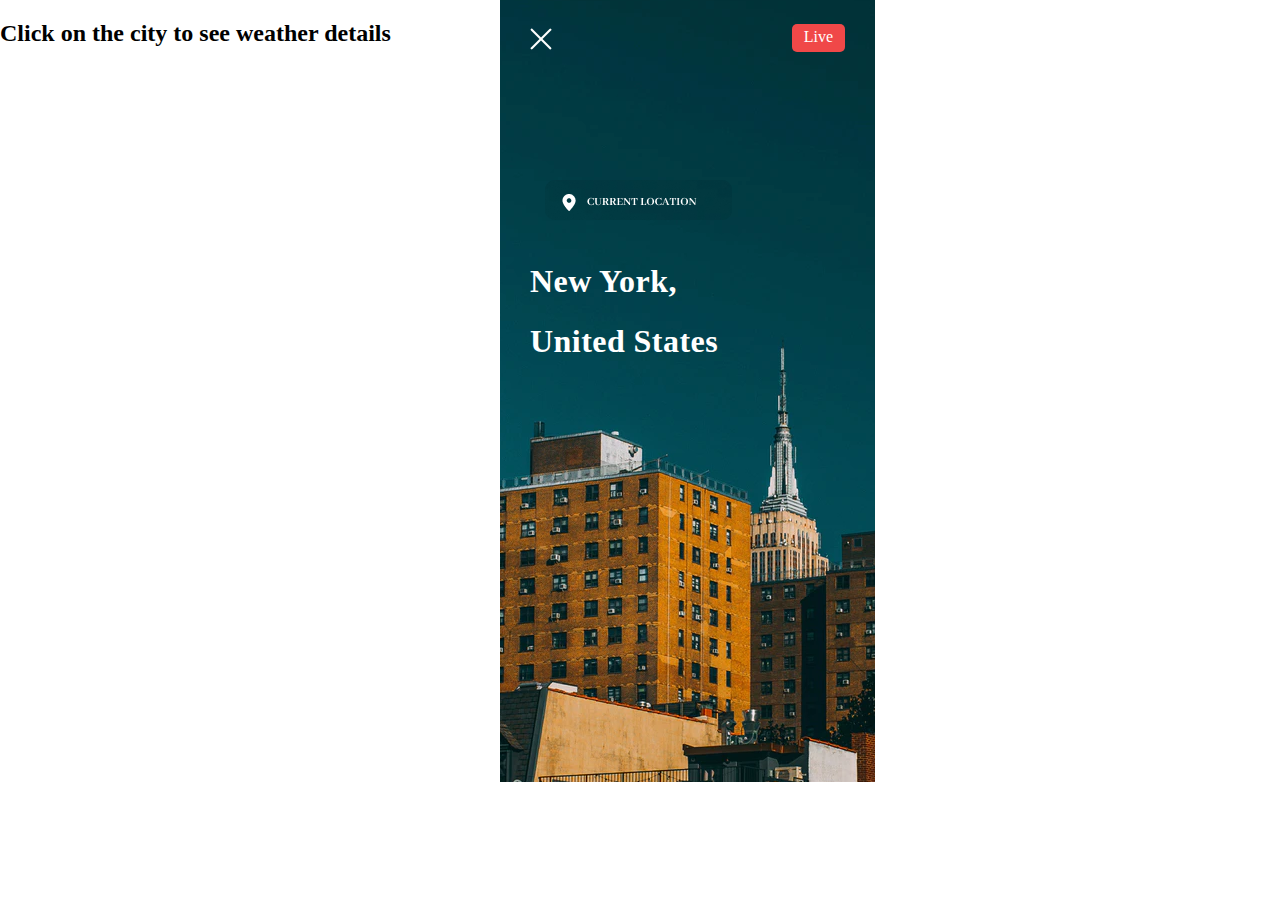
==== index.html @ c6b640e9 "first commit" ====
<!DOCTYPE html>
<html lang="en">
<head>
    <meta charset="UTF-8">
    <meta name="viewport" content="width=device-width, initial-scale=1.0">
    <title>Weather App</title>
    <link rel="stylesheet" href="style.css">
</head>
<body>
    <div class="container">
        <img src="./assets/Bitmap.png" alt="bitmap">
        <div class="navbar"></div>
        <span class="close">
            <img src="./assets/close.png" alt="close">
        </span>
        <span class="live">
            <p class="heading1">Live</p>
        </span>

        <div class="location">
            <img src="./assets/Group 2.png" alt="location">
        </div>

        <div class="city" id="city">
            <h1 class="heading3">New York, <br> United States</h1>
        </div>
        
    </div>
    <div>
        <h2>Click on the city to see weather details</h2>
    </div>

    <script>
        // Get the city element
        const cityElement = document.getElementById('city');

        // Add click event listener to the city element
        cityElement.addEventListener('click', function() {
            // Redirect to the weather_details.html page
            window.location.href = 'weather_details.html';
        });
    </script>
</body>
</html>
---- style.css ----
body {
    margin: 0;
    font-family: Abhaya Libre;


}

.container {
    width: 175px;
    height: 812px;
    top: -30px;
    left: 500px;
    background: rgba(255, 255, 255, 0.9); 
    position: absolute;
}

.navbar {
    width: 375px;
    height: 44px;
}

.close {
    width: 20px;
    height: 20px;
    top: 58px;
    left: 30px;
    position: absolute;
}

.live {
    width: 53px;
    height: 28px;
    top: 54px;
    left: 292px;
    background-color: rgb(240, 72, 72);
    position: absolute;
    border-radius: 5px;
}

.location {
    width: 187px;
    height: 40px;
    top: 210px;
    left: 45px;
    position: absolute;
    font-size: xx-small;
    display: inline;
    background-color: steelblues;
    
}

.location img {
    float: left; 
    margin-right: 5px; 
}

.heading {
    color: #FFFFFF;
}

.heading1 {
    color: #FFFFFF;
    text-align: center;
    margin-top: 4px;
}

.heading3 {
    color: #FFFFFF;
    font-size: xx-large;
    font-family: Abhaya Libre;
    font-weight: 700;
    line-height: 60px;
    letter-spacing: 0.44999998807907104px;
    text-align: left;
    cursor: pointer;
}

.city {
    width: 256px;
    height: 120px;
    top: 260px;
    left: 30px;
    position: absolute;
}


/* Add this CSS to your existing stylesheet */

a {
    color: #360a3b; /* Adjust the link color */
    text-decoration: underline; /* Add underline to indicate it's clickable */
    cursor: pointer;
}

a:hover {
    color: #333; /* Adjust the link color on hover */
}


/* Add this code to your existing CSS file */

body {
    margin: 0;
    font-family: Abhaya Libre;
}

.sidebar {
    width: 20px;
    height: 100%;
    background-color: #333; /* Sidebar background color */
    position: fixed;
    left: 0;
    top: 0;
}

.upper-line {
    width: 100%;
    height: 60%;
    background-color: #fff; /* Upper line color */
}

.lower-line {
    width: 100%;
    height: 40%;
    background-color: #aaa; /* Lower line color */
}

.content {
    margin-left: 20px; /* Adjust the margin to accommodate the sidebar width */
}

.header {
    display: flex;
    justify-content: space-between;
    align-items: center;
    margin-top: 20%; /* Adjust the top margin */
}

.search-icon {
    /* Add styles for your search icon here */
}

.city-details {
    text-align: left;
}

.city-image {
    width: 50px;
    height: 50px;
    border-radius: 10px; /* Add curved edges */
    overflow: hidden;
    /* Add styles for your city image here */
}
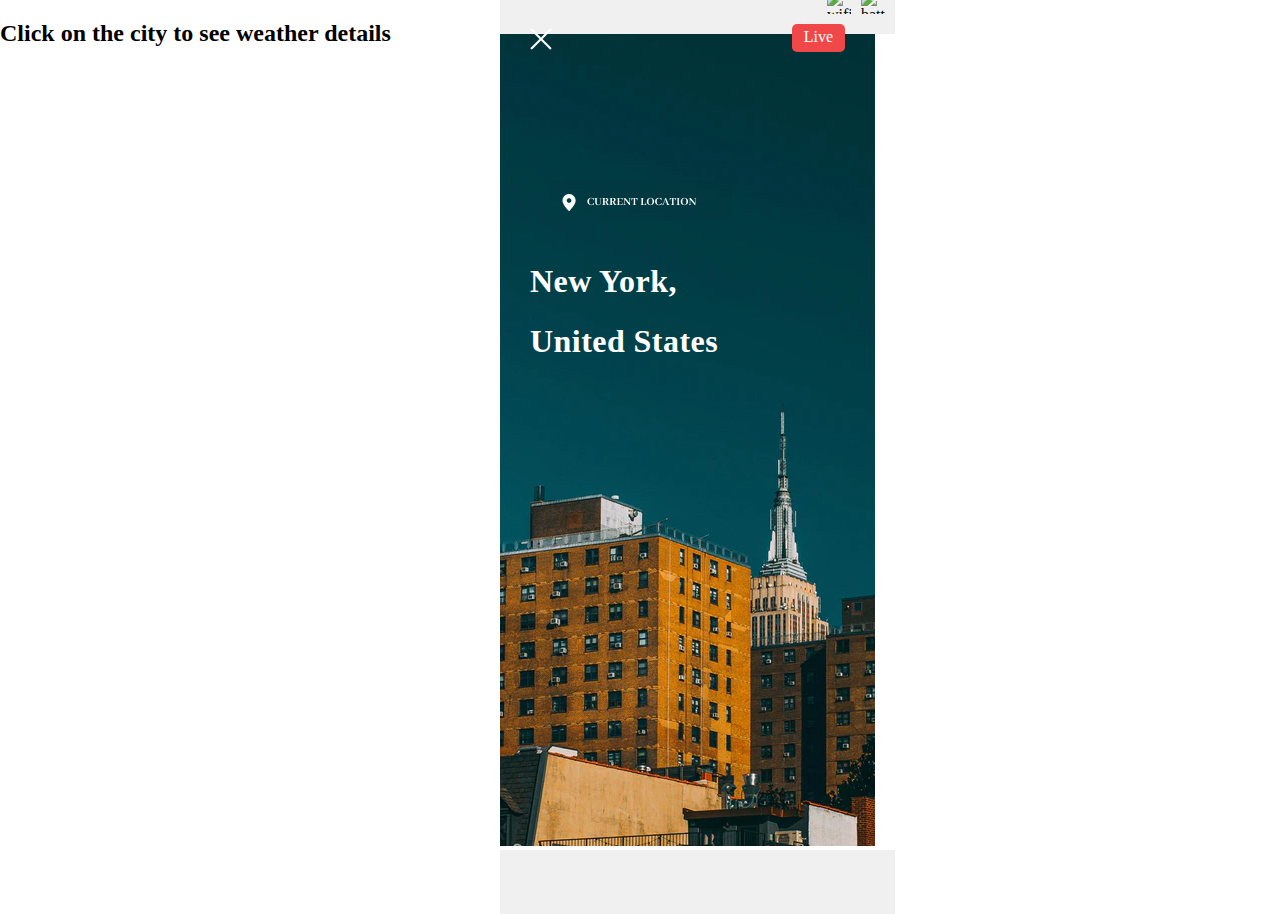
==== commit 36822f65: "third updated navbar with time commit" ====
--- a/index.html
+++ b/index.html
@@ -8,6 +8,15 @@
 </head>
 <body>
     <div class="container">
+        <div class="navbar">
+            <div class="left-icons">
+                <div id="currentTime"></div> <!-- Display current time -->
+            </div>
+            <div class="right-icons">
+                <img src="./assets/wifi-icon.png" alt="wifi"> <!-- Wifi icon -->
+                <img src="./assets/battery-icon.png" alt="battery"> <!-- Battery icon -->
+            </div>
+        </div>
         <img src="./assets/Bitmap.png" alt="bitmap">
         <div class="navbar"></div>
         <span class="close">
--- a/style.css
+++ b/style.css
@@ -17,6 +17,30 @@
 .navbar {
     width: 375px;
     height: 44px;
+}
+
+.navbar {
+    display: flex;
+    justify-content: space-between;
+    align-items: center;
+    padding: 10px;
+    background-color: #f0f0f0;
+}
+
+.navbar .left-icons {
+    display: flex;
+    align-items: center;
+}
+
+.navbar .right-icons {
+    display: flex;
+    align-items: center;
+}
+
+.navbar .right-icons img {
+    margin-left: 10px;
+    width: 24px; /* Adjust icon size as needed */
+    height: 24px;
 }
 
 .close {
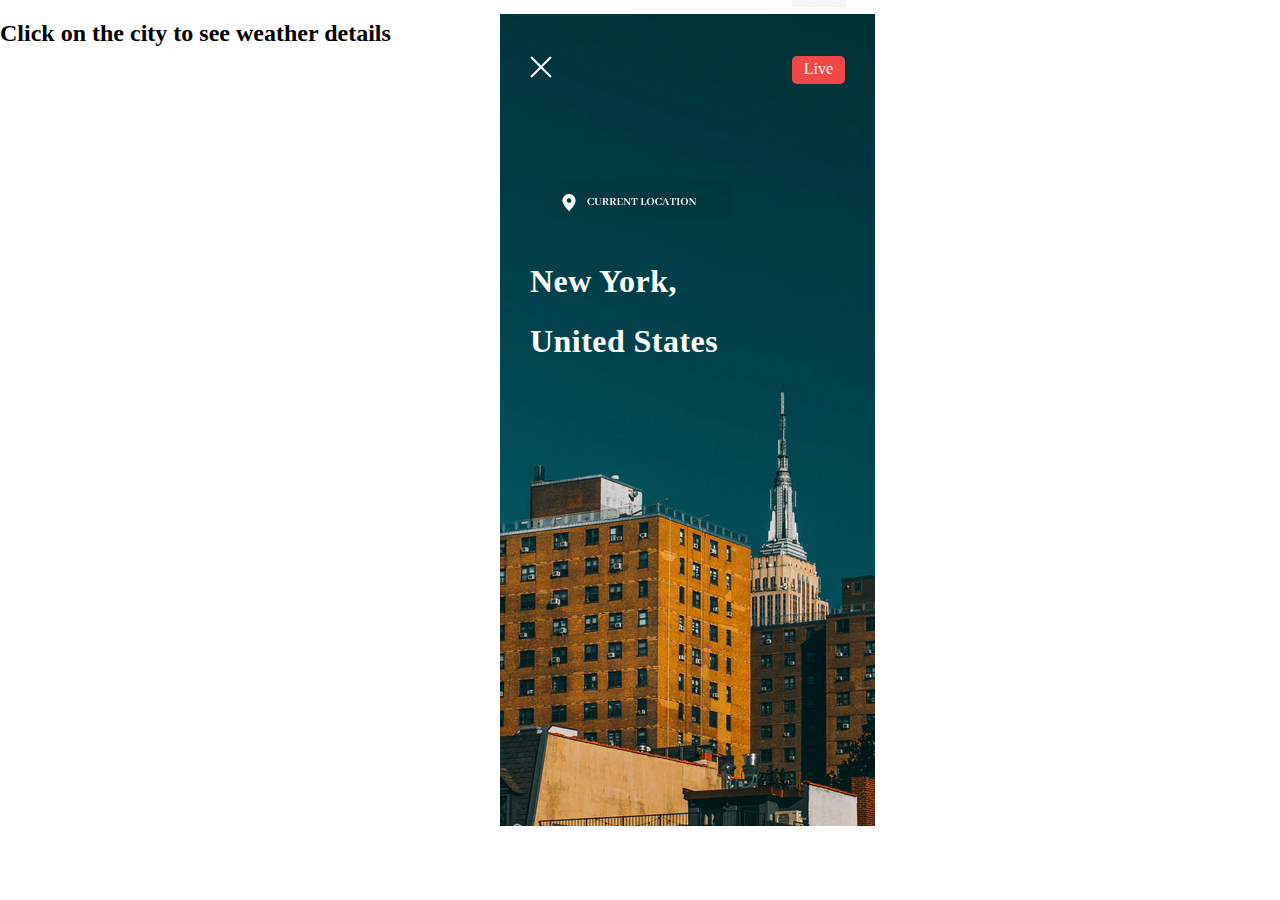
==== commit d271dbc6: "updated homepage" ====
--- a/index.html
+++ b/index.html
@@ -13,8 +13,7 @@
                 <div id="currentTime"></div> <!-- Display current time -->
             </div>
             <div class="right-icons">
-                <img src="./assets/wifi-icon.png" alt="wifi"> <!-- Wifi icon -->
-                <img src="./assets/battery-icon.png" alt="battery"> <!-- Battery icon -->
+                <img src="./assets/iconss.jpg" alt="wifi"> <!-- Wifi icon -->
             </div>
         </div>
         <img src="./assets/Bitmap.png" alt="bitmap">
--- a/style.css
+++ b/style.css
@@ -23,13 +23,14 @@
     display: flex;
     justify-content: space-between;
     align-items: center;
-    padding: 10px;
-    background-color: #f0f0f0;
 }
 
 .navbar .left-icons {
     display: flex;
     align-items: center;
+    margin-left: 25px;
+    font-size: small;
+    font-family: Abhaya Libre;
 }
 
 .navbar .right-icons {
@@ -38,15 +39,15 @@
 }
 
 .navbar .right-icons img {
-    margin-left: 10px;
-    width: 24px; /* Adjust icon size as needed */
-    height: 24px;
+    width: 54px; /* Adjust icon size as needed */
+    height: 29px;
+    margin-right: 29px;
 }
 
 .close {
     width: 20px;
     height: 20px;
-    top: 58px;
+    top: 86px;
     left: 30px;
     position: absolute;
 }
@@ -54,7 +55,7 @@
 .live {
     width: 53px;
     height: 28px;
-    top: 54px;
+    top: 86px;
     left: 292px;
     background-color: rgb(240, 72, 72);
     position: absolute;
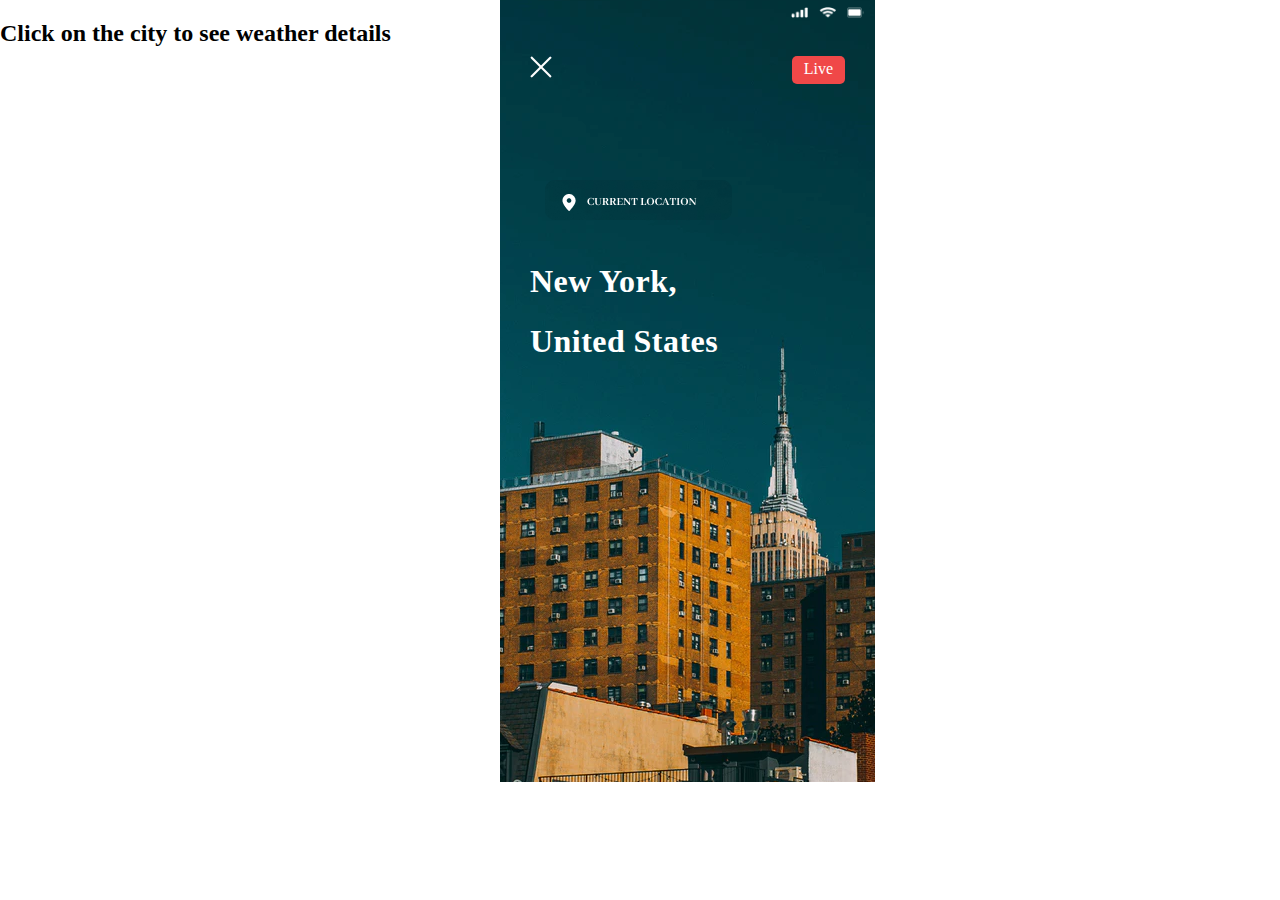
==== commit fe2025b8: "updated homepage1" ====
--- a/index.html
+++ b/index.html
@@ -13,7 +13,10 @@
                 <div id="currentTime"></div> <!-- Display current time -->
             </div>
             <div class="right-icons">
-                <img src="./assets/iconss.jpg" alt="wifi"> <!-- Wifi icon -->
+                <img src="./assets/Cellular Connection.png" alt="wifi"> <!-- Wifi icon -->
+                <img src="./assets/Wifi.png" alt="wifi"> <!-- Wifi icon -->
+                <img src="./assets/Battery.png" alt="wifi"> <!-- Wifi icon -->
+
             </div>
         </div>
         <img src="./assets/Bitmap.png" alt="bitmap">
--- a/style.css
+++ b/style.css
@@ -17,6 +17,9 @@
 .navbar {
     width: 375px;
     height: 44px;
+    position: absolute;
+    margin-top: 20px;
+    margin-right: 30px;
 }
 
 .navbar {
@@ -39,14 +42,15 @@
 }
 
 .navbar .right-icons img {
-    width: 54px; /* Adjust icon size as needed */
-    height: 29px;
-    margin-right: 29px;
+    width: 17px; /* Adjust icon size as needed */
+    height: 11px;
+    margin-right: 11px;
 }
 
 .close {
-    width: 20px;
-    height: 20px;
+    cursor: pointer;
+    width: 18px;
+    height: 18px;
     top: 86px;
     left: 30px;
     position: absolute;
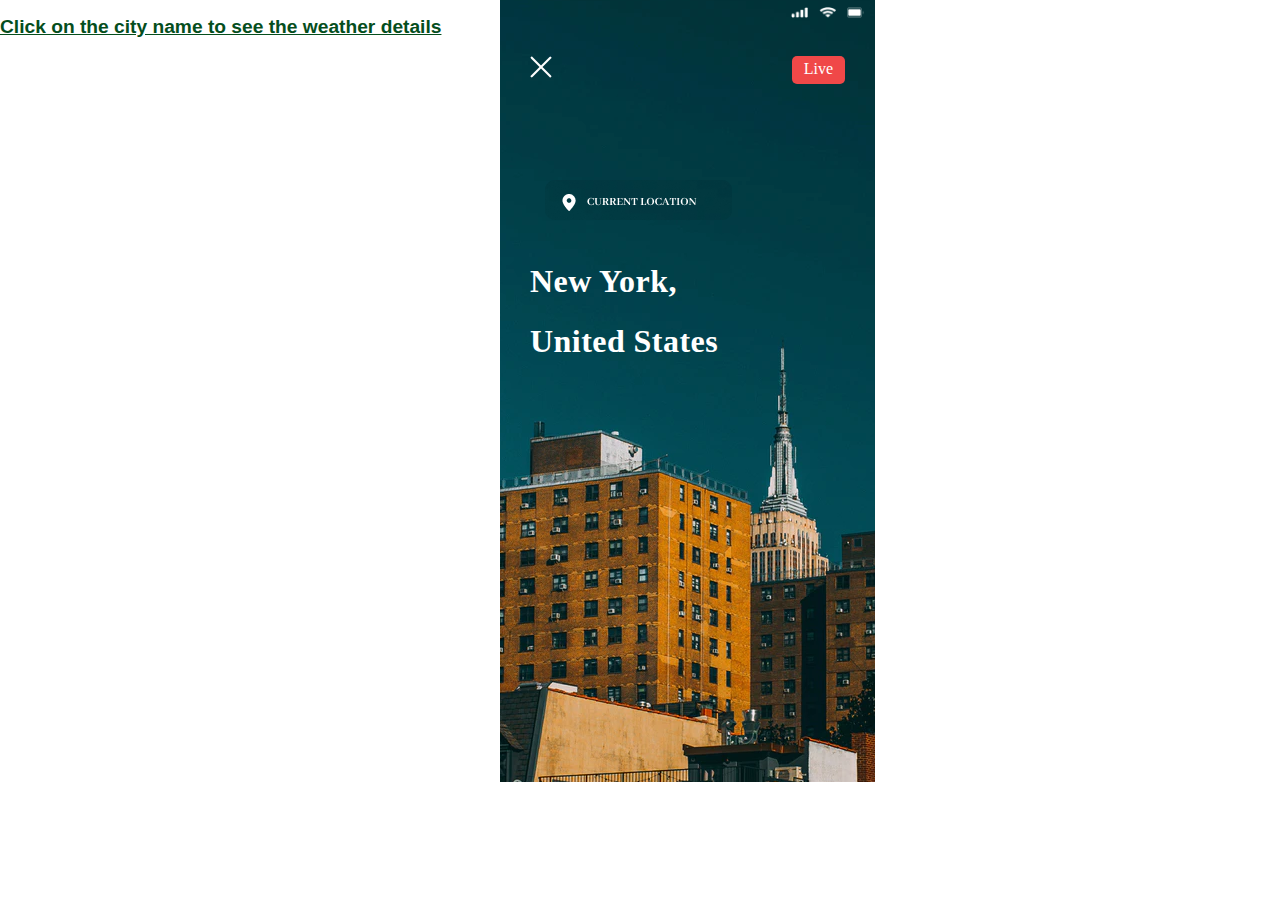
==== commit 103d3a4d: "updated wther layout1" ====
--- a/index.html
+++ b/index.html
@@ -38,10 +38,24 @@
         
     </div>
     <div>
-        <h2>Click on the city to see weather details</h2>
+        <h2 class="steps">Click on the city name to see the weather details</h2>
     </div>
 
     <script>
+  // Your JavaScript code to update time and temperature
+  function updateCurrentTime() {
+            const currentTimeElement = document.getElementById('currentTime');
+            
+            const currentDate = new Date();
+            const hours = currentDate.getHours();
+            const minutes = currentDate.getMinutes();
+            const formattedTime = `${hours}:${minutes < 10 ? '0' : ''}${minutes}`;
+            currentTimeElement.textContent = formattedTime;
+
+            // Schedule the function to update every minute
+            setTimeout(updateCurrentTime, 60000 - (currentDate.getSeconds() * 1000) - currentDate.getMilliseconds());
+        }
+
         // Get the city element
         const cityElement = document.getElementById('city');
 
@@ -50,6 +64,8 @@
             // Redirect to the weather_details.html page
             window.location.href = 'weather_details.html';
         });
+
+
     </script>
 </body>
 </html>
--- a/style.css
+++ b/style.css
@@ -29,6 +29,8 @@
 }
 
 .navbar .left-icons {
+    width: 100px;
+    height: 30px;
     display: flex;
     align-items: center;
     margin-left: 25px;
@@ -165,9 +167,6 @@
     margin-top: 20%; /* Adjust the top margin */
 }
 
-.search-icon {
-    /* Add styles for your search icon here */
-}
 
 .city-details {
     text-align: left;
@@ -180,3 +179,11 @@
     overflow: hidden;
     /* Add styles for your city image here */
 }
+
+.steps{
+    color: #054e1d;
+    font-size: larger;
+    font-family: 'Trebuchet MS', 'Lucida Sans Unicode', 'Lucida Grande', 'Lucida Sans', Arial, sans-serif;
+    text-decoration: underline;
+
+}